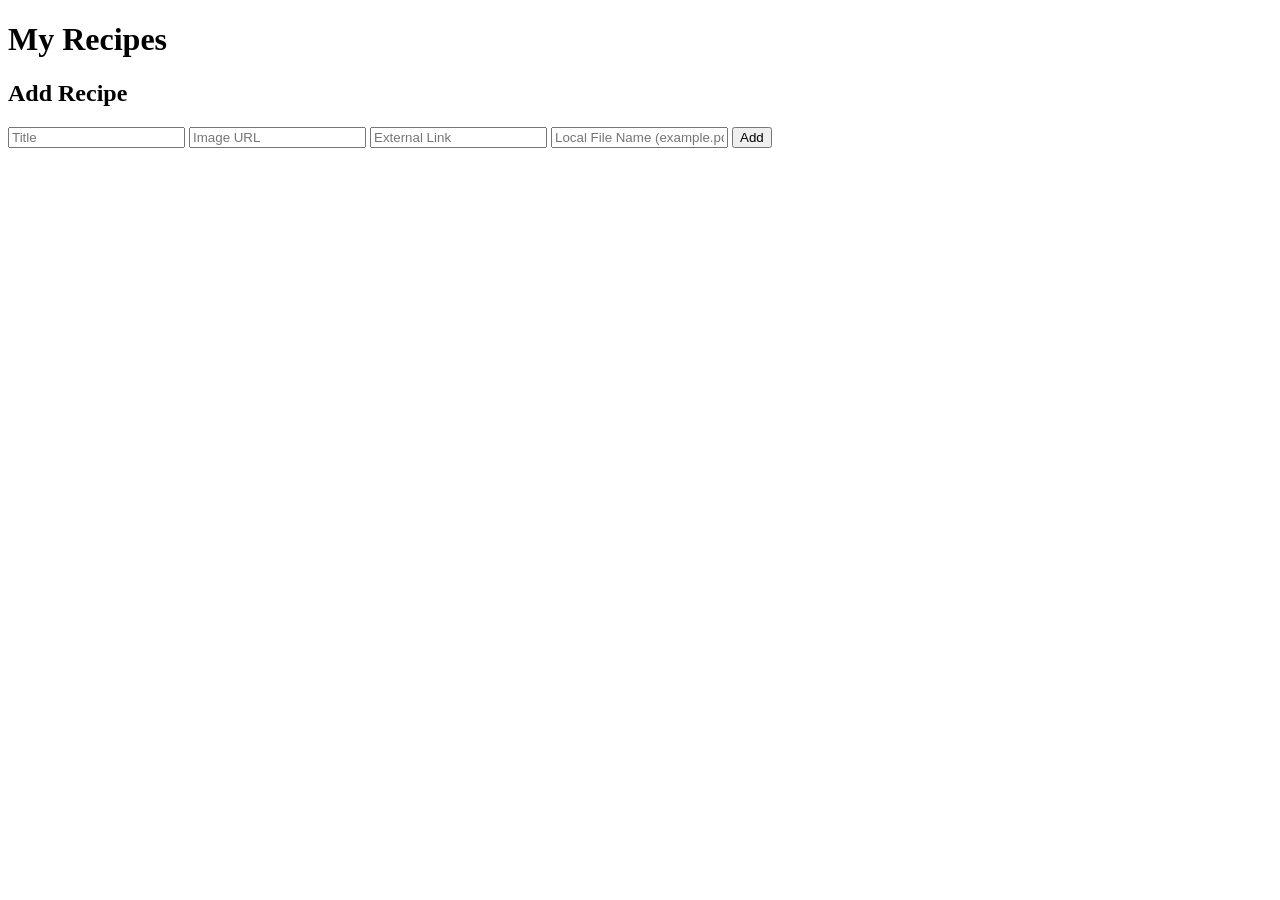
==== templates/index.html @ 9835e7e6 "Create index.html" ====
<!DOCTYPE html>
<html>
<head>
  <title>Recipe Catalog</title>
  <link rel="stylesheet" href="/static/styles.css">
</head>
<body>

<h1>My Recipes</h1>

<div id="recipe-grid"></div>

<h2>Add Recipe</h2>
<input id="title" placeholder="Title">
<input id="image" placeholder="Image URL">
<input id="link" placeholder="External Link">
<input id="file" placeholder="Local File Name (example.pdf)">
<button onclick="addRecipe()">Add</button>

<script src="/static/script.js"></script>
</body>
</html>
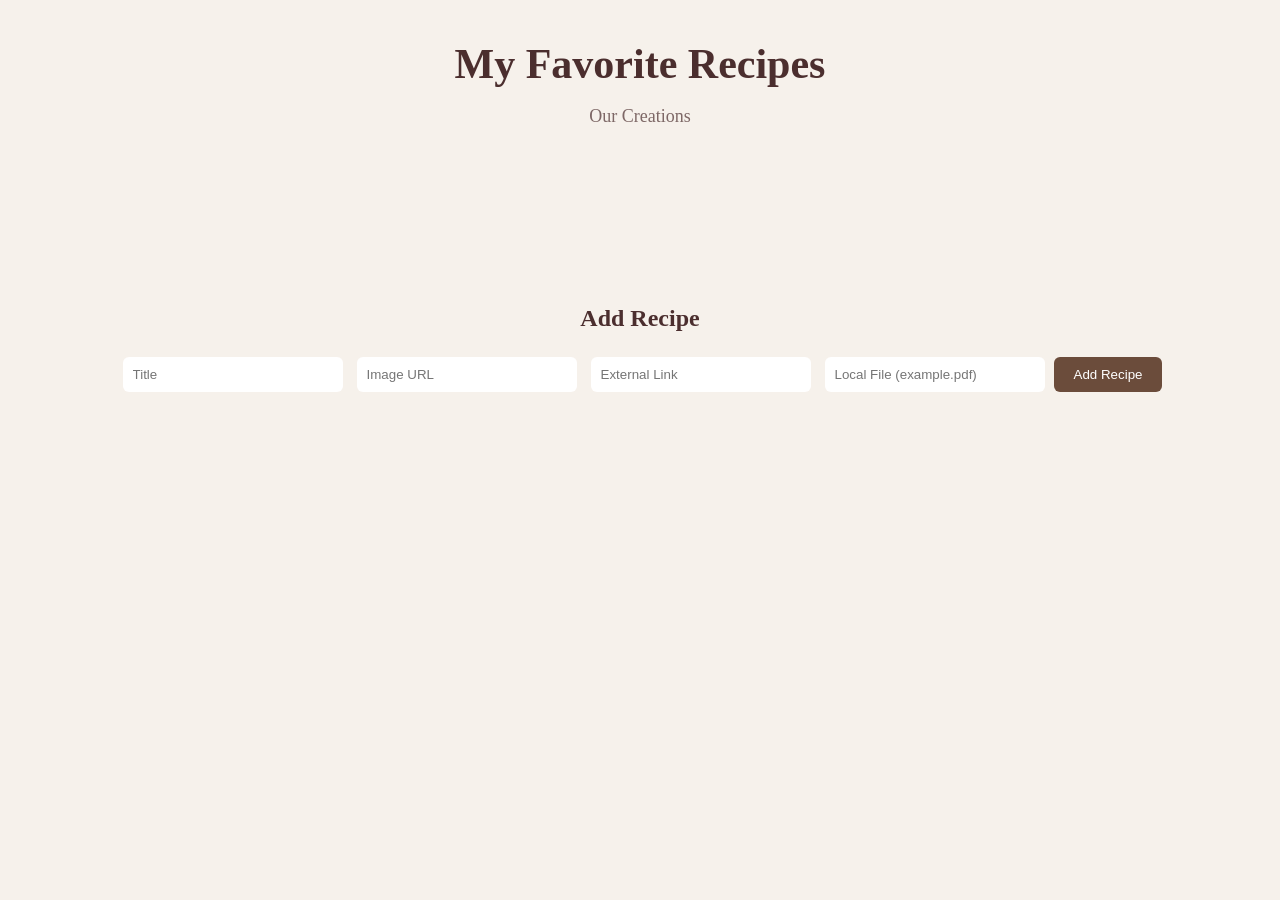
==== commit 2ffe7534: "Update index.html" ====
--- a/templates/index.html
+++ b/templates/index.html
@@ -1,21 +1,27 @@
 <!DOCTYPE html>
-<html>
+<html lang="en">
 <head>
-  <title>Recipe Catalog</title>
+  <meta charset="UTF-8">
+  <title>My Recipes</title>
   <link rel="stylesheet" href="/static/styles.css">
 </head>
 <body>
 
-<h1>My Recipes</h1>
+<header>
+  <h1>My Favorite Recipes</h1>
+  <p class="subtitle">Our Creations</p>
+</header>
 
-<div id="recipe-grid"></div>
+<section id="recipe-grid"></section>
 
-<h2>Add Recipe</h2>
-<input id="title" placeholder="Title">
-<input id="image" placeholder="Image URL">
-<input id="link" placeholder="External Link">
-<input id="file" placeholder="Local File Name (example.pdf)">
-<button onclick="addRecipe()">Add</button>
+<section class="form-section">
+  <h2>Add Recipe</h2>
+  <input id="title" placeholder="Title">
+  <input id="image" placeholder="Image URL">
+  <input id="link" placeholder="External Link">
+  <input id="file" placeholder="Local File (example.pdf)">
+  <button onclick="addRecipe()">Add Recipe</button>
+</section>
 
 <script src="/static/script.js"></script>
 </body>
--- a/static/styles.css
+++ b/static/styles.css
@@ -0,0 +1,105 @@
+body {
+  margin: 0;
+  font-family: 'Georgia', serif;
+  background-color: #f6f1eb;
+  color: #4b2e2e;
+}
+
+/* HEADER */
+header {
+  text-align: center;
+  padding: 40px 20px 20px;
+}
+
+h1 {
+  font-size: 42px;
+  margin: 0;
+}
+
+.subtitle {
+  font-size: 18px;
+  opacity: 0.7;
+}
+
+/* GRID */
+#recipe-grid {
+  display: grid;
+  grid-template-columns: repeat(auto-fit, minmax(280px, 1fr));
+  gap: 25px;
+  padding: 40px;
+}
+
+/* CARD STYLE (matches Canva look) */
+.card {
+  position: relative;
+  overflow: hidden;
+  border-radius: 12px;
+  cursor: pointer;
+}
+
+.card img {
+  width: 100%;
+  height: 300px;
+  object-fit: cover;
+  transition: 0.4s ease;
+}
+
+/* overlay */
+.card::after {
+  content: "";
+  position: absolute;
+  inset: 0;
+  background: rgba(0,0,0,0.25);
+}
+
+/* text on image */
+.card h3 {
+  position: absolute;
+  bottom: 15px;
+  left: 20px;
+  color: white;
+  z-index: 2;
+  font-size: 22px;
+}
+
+/* hover effect */
+.card:hover img {
+  transform: scale(1.08);
+}
+
+/* file link button */
+.card .file-link {
+  position: absolute;
+  top: 15px;
+  right: 15px;
+  background: rgba(255,255,255,0.9);
+  padding: 6px 10px;
+  font-size: 12px;
+  border-radius: 6px;
+  text-decoration: none;
+  color: #333;
+  z-index: 2;
+}
+
+/* FORM */
+.form-section {
+  padding: 40px;
+  text-align: center;
+}
+
+input {
+  margin: 5px;
+  padding: 10px;
+  width: 200px;
+  border: none;
+  border-radius: 6px;
+}
+
+button {
+  padding: 10px 20px;
+  background: #6b4c3b;
+  color: white;
+  border: none;
+  border-radius: 6px;
+  cursor: pointer;
+}
